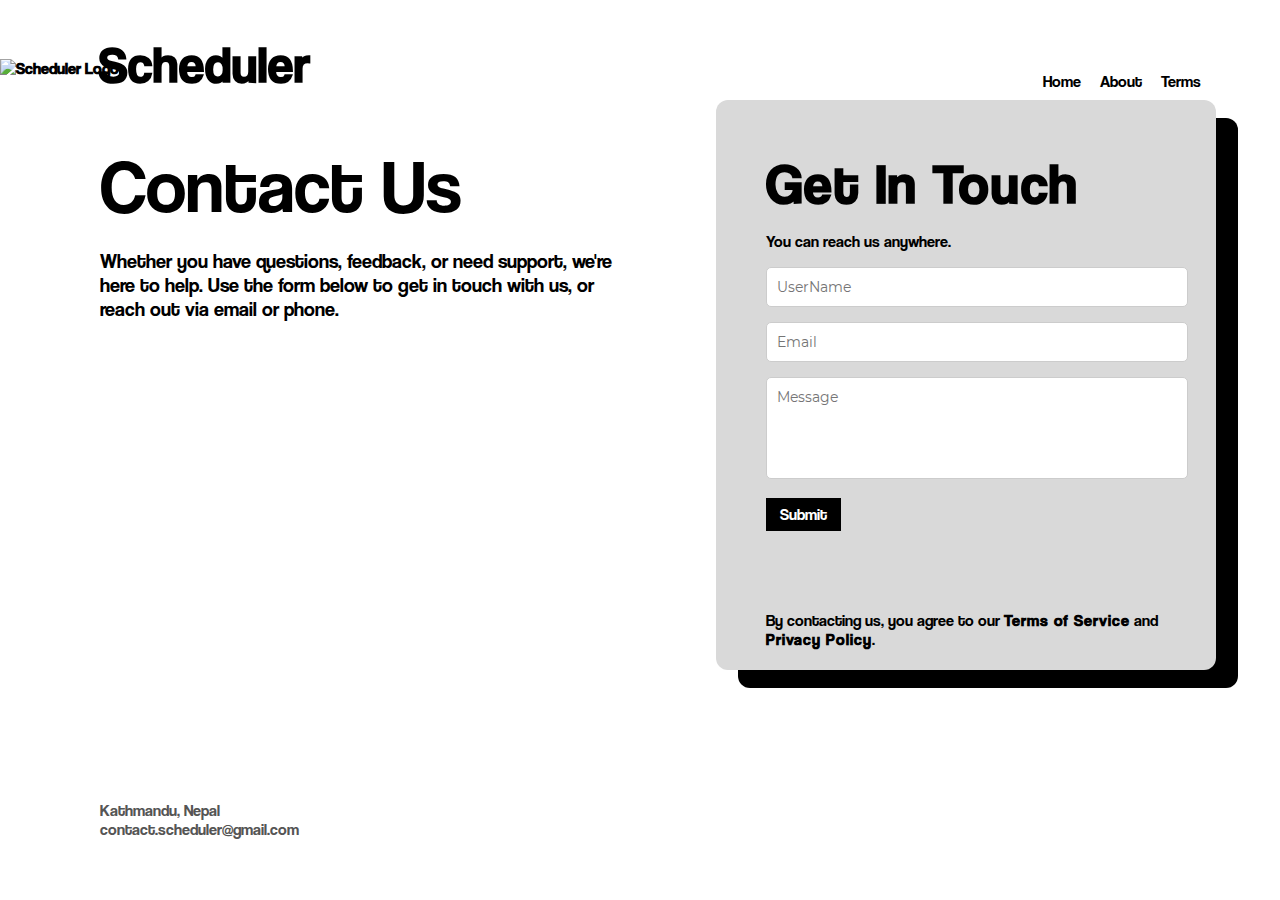
==== index.html @ ebc05573 "Update and rename contact.html to index.html" ====
<!DOCTYPE html>
<html lang="en">
<head>
  <meta charset="UTF-8">
  <meta name="viewport" content="width=device-width, initial-scale=1.0">
  <title>Contact Us</title>
  <link rel="stylesheet" href="/contact.css">
</head>
<body>
  <header>
    <div class="logo">
      <a href="landingpage.html"><img src="../images/Logo.png" alt="Scheduler Logo" class="logo-img"></a>
      <a href="landingpage.html"><h1>Scheduler</h1></a>
    </div>
    
    
  </header>
  <main>
    <div class="container">
      <div class="left-section">
    
        <h2 id="contact-us">Contact Us</h2>
        <p>Whether you have questions, feedback, or need support, we're here to help. Use the form below to get in touch with us, or reach out via email or phone.</p>
      </div>
      <div class="right-section">
        <nav class="nav-bar">
          <a href="landingpage.html">Home</a>
          <a href="about.html">About</a>
          <a href="terms.html">Terms</a>
        </nav>
        <div class="form-container">
          <h3 id="get-in-touch">Get In Touch</h3>
          <p id="reach-us-anywhere">You can reach us anywhere.</p>
          <form>
            <input type="text" name="name" placeholder="UserName" class="userInput" required>
            <input type="email" name="email" placeholder="Email" class="userInput" required>
            <textarea name="message" placeholder="Message" class="userInput" required></textarea>
            <button type="submit">Submit</button>
          </form>
          <p class="terms">By contacting us, you agree to our <a href="terms.html">Terms of Service</a> and <a href="privacy.html">Privacy Policy</a>.</p>
        </div>
      </div>
    </div>
  </main>
  <footer>
    <div class="contact-info">
      <p>Kathmandu, Nepal</p>
      <p>contact.scheduler@gmail.com</p>
    </div>
  </footer>
</body>
</html>
---- contact.css ----
/* added three font faces coolvetica, antinkodan and thunder hc */
@font-face {
    font-family: 'Coolvetica';
    /* Removed the link  to coolvetica italic and renamed the files and updated the formats*/
    src: url('/Fonts/coolvetica/coolvetica-rg.woff2') format('woff2');
    font-weight: normal;
    font-style: normal;
  }
  
  @font-face {
    font-family: 'Montserrat';
    src: url('/Fonts/montserrat/Montserrat-Regular.ttf') format('woff2');
  }
  html {
    height: 100vh;
  }
  /* styles.css */
  body {
      position: relative;
      margin: 0;
      font-family: 'Coolvetica';
      font-weight: 100;
      background-color: #fff;
    }
    
    .container {
      display: flex;
      flex-direction: row;
      width: auto;
      height: 80vh;
    }
    
    .left-section {
      position: absolute;
      top: 14%;
      left: 0;
      /* margin-top: -60px;adds sapace on top of da page */
      flex: 1;
      margin-left: 100px;
      z-index: 1;
      /* margin: 80px;
      margin-top: 20px; */
      /* padding: 80px; adds space inside the left section */
      flex-direction: column; /*align items vertically aka a column*/
      justify-content: center;/*aligns items vertically too idk why?*/
    }
    
    .logo { /*targets the entire logo as a group*/
      display: flex;
      align-items: center;
      margin-left: -20px;
    }
    .logo-img { /*targets the logo img*/
      width: 120px;
      height: 120px;
      padding-top: 10px;
    }
    
    
    a{
      text-decoration: none;
      color: black;
      font-weight: bold;
    }
    
    header {
      margin-top: 0;
      padding-left: 20px;
    }
    header h1 {
      letter-spacing: 1px;
      font-size: 50px;
      margin-left: -20px;
    }
    .left-section h2 { /*targets the contact us*/
      font-size: 75px;
      font-weight: 100;
      margin-top: 20px;
      margin-bottom: -0px;
    }
    
    .left-section p { /*targets the description text*/
      font-size: 20px;
      width: 520px;
    }
    
    /* *TO-DO: put contact-info section in footer element */
    .contact-info {
      position: absolute;
      bottom: 0%;
      left: 0%;
      margin-left: 100px;
      font-size: 16px;
      color: #555;
      line-height: 0.2;
    }
    
    .right-section {
      position: absolute;
      top: 0%;
      right: 5%;
      flex: 1;
      /* margin: 40px; */
      /* padding: 40px; */
      display: flex;
      flex-direction: column;
      justify-content: flex-start;
      align-items: center;
      margin-top: 100px;
    }
    
    .nav-bar {
      position: absolute;
      top: -5%;
      right: 0;
      z-index: 1;
    }
    
    .nav-bar a {
      margin-right: 15px;/*adds space inbetween links*/
      text-decoration: none;
      color: #000;
      transition: all 0.3 ease;
      font-weight: normal;
    }
  
    .nav-bar a:hover{
      text-decoration: underline;
    }
    
    .form-container { /*targets the form "container"*/
      padding: 50px;
      width: 400px;
      height: 470px;
    
      border-radius: 12px;
      background-color: #d9d9d9;
      box-shadow: 22px 18px 0px #000;
    }
    
    .form-container h3 { /*targets the getintouch*/
      font-size: 55px;
      margin-top: 0px;
      margin-bottom: 0;
      letter-spacing: 2px;
    }
    
    .form-container p {
      font-size: 16px;
      color: #000;
    }
    
    form input,
    form textarea {
      width: 100%;
      padding: 10px;
      margin-bottom: 15px;
      font-size: 14px;
      font-family: 'Montserrat';
      border: 1px solid #ccc;
      border-radius: 5px;
      transition: all 0.3 ease;
    }
      
    form button {
      background-color: black;
      color: white;
      font-size: 16px;
      font-family: 'Coolvetica', sans-serif;
      border: none;
      padding: 7px 14px;
      border-radius: 0px;
      margin-bottom: 40px;
      cursor: pointer;
      transition: box-shadow 0.3s ease, transform 0.3s ease;
    }
    
    form button:hover {
      box-shadow: 7px 7px 0px #BEBEBE;
      transform: translateY(-5px);
    }
    
    .terms {
      font-size: 12px;
      color: #666;
      margin-top: 40px;
    }
    
    .terms a {
      text-decoration: none;
      color: #000;
      transition: all 0.3 ease;
      letter-spacing: 1px;
    }
  
    .terms a:hover{
      text-decoration: underline;
    }

    textarea {
      resize: none;
      height: 80px;
    }

@media only screen and (max-width: 1024px) and (min-width: 769px) {
  .left-section p { /*targets the description text*/
    font-size: 20px;
    width: 370px;
  }
  #contact-us {
    font-size: 60px;
    font-weight: bold;
    letter-spacing: 2px;
  }
}

@media only screen and (max-width: 1023px) {
  *{
    position: static;
  }
  html {
    overflow-y: scroll;
  }
  body {
    /* width: 100vw; */
    padding: 0;
    display: flex;
    flex-direction: column;
    align-items: center;
  }
  header h1 {
    letter-spacing: 1px;
    font-size: 42px;
    margin-left: -30px;
  }
  
  .container {
    all: unset;
    display: flex;
    flex-grow: 1;
    width: 90vw;
  }
  .left-section {
    visibility: hidden;
    width: 0;
    margin: 0;
    height: 50vw;
  }
  .left-section p{
    width: 0;
  }
  .right-section{
    position: static;
    margin: 0 auto 0 auto;
  }
  .nav-bar {
    all: unset;
    width: 72%;
    text-align: right;
    padding: 0 5px 5px 75px;
  }
  .form-container {
    height: auto;
    width: 70%;
    padding: 40px;
  }
  .userInput {
    width: 80%;
    display: block;
  }
  .terms {
    margin: 0;
  }
  #get-in-touch {
    font-size: 45px;
    margin: 0;
  }
  .contact-info {
    all: unset;
    margin-top: 115px;
    position: static;
    display: block;
    width: 100%;
    text-align: center;
  }
  .contact-info p {
    margin-top: -15px;
  }
  #reach-us-anywhere {
    font-size: 14px;
  }
}

@media only screen and (max-width: 375px) {
  .form-container {
    box-shadow: 14px 14px 0px #000;
    /* box-shadow: none; */
  }
  .userInput {
    width: 100%;
      padding: 10px;
      margin-bottom: 15px;
      font-size: 14px;
      font-family: 'Montserrat';
      border: 1px solid #ccc;
      border-radius: 5px;
      transition: all 0.3 ease;
  }
  .nav-bar {
    all: unset;
    padding-bottom: 5px;
    text-align: center;
  }
}
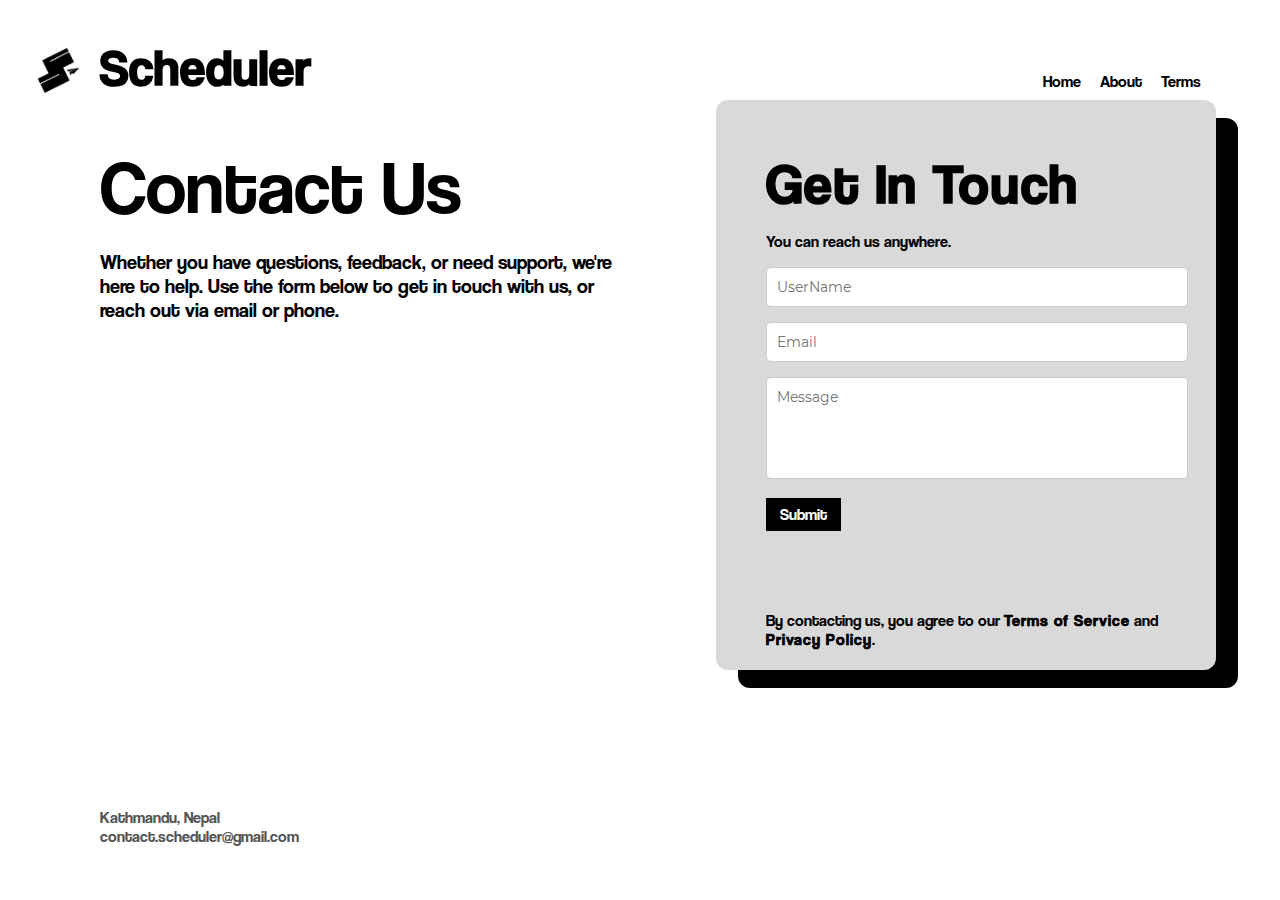
==== commit 9bddbf49: "Update index.html" ====
--- a/index.html
+++ b/index.html
@@ -4,12 +4,12 @@
   <meta charset="UTF-8">
   <meta name="viewport" content="width=device-width, initial-scale=1.0">
   <title>Contact Us</title>
-  <link rel="stylesheet" href="/contact.css">
+  <link rel="stylesheet" href="contact.css">
 </head>
 <body>
   <header>
     <div class="logo">
-      <a href="landingpage.html"><img src="../images/Logo.png" alt="Scheduler Logo" class="logo-img"></a>
+      <a href="landingpage.html"><img src="Logo.png" alt="Scheduler Logo" class="logo-img"></a>
       <a href="landingpage.html"><h1>Scheduler</h1></a>
     </div>
     
--- a/contact.css
+++ b/contact.css
@@ -2,14 +2,14 @@
 @font-face {
     font-family: 'Coolvetica';
     /* Removed the link  to coolvetica italic and renamed the files and updated the formats*/
-    src: url('/Fonts/coolvetica/coolvetica-rg.woff2') format('woff2');
+    src: url('Fonts/coolvetica/coolvetica-rg.woff2') format('woff2');
     font-weight: normal;
     font-style: normal;
   }
   
   @font-face {
     font-family: 'Montserrat';
-    src: url('/Fonts/montserrat/Montserrat-Regular.ttf') format('woff2');
+    src: url('Fonts/montserrat/Montserrat-Regular.ttf') format('woff2');
   }
   html {
     height: 100vh;
